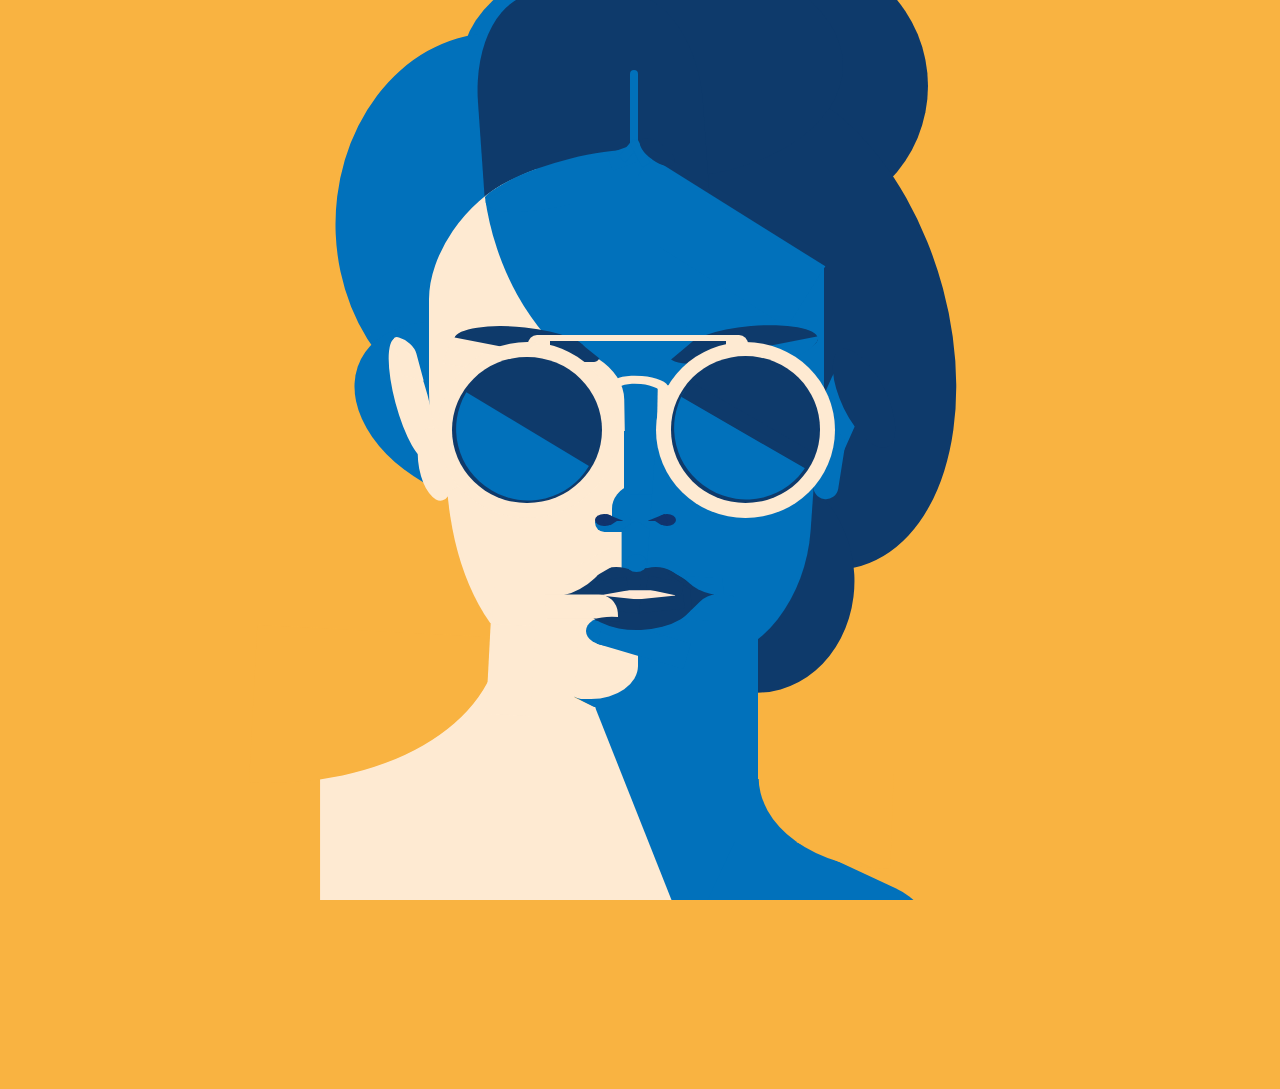
==== site/index.html @ b1893472 "refining" ====
<html>
<body>
     <script src="./main.js"></script>
</body>

<head>
    <link rel="stylesheet"  href="main.css" />
</head>
<div class="hair-1"></div>
<div class="hair-2"></div>
<div class="hair-3"></div>

<div class="face-1"></div>
<div class="face-2"></div>
<div class="face-3"></div>
<div class="face-4"></div>
<div class="face-5"></div>
<div class="face-6"></div>
<div class="face-7"></div>
<div class="face-8"></div>

<div class="ear-right"></div>
<div class="ear-left"></div>

<div class="body-1"></div>
<div class="body-2"></div>
<div class="body-3"></div>
<div class="body-4"></div>
<div class="body-5"></div>

<div class="eyebrow-right-1"></div>
<div class="eyebrow-right-2"></div>
<div class="eyebrow-left-1"></div>
<div class="eyebrow-left-2"></div>

<div class="sunglasses-center"></div>
<div class="sunglasses-top"></div>
<div class="sunglasses-right-1"></div>
<div class="sunglasses-right-2"></div>
<div class="sunglasses-left"></div>

<div class="nose-1"></div>
<div class="nose-2"></div>

<div class="mouth-1"></div>
<div class="mouth-2"></div>
<div class="mouth-3"></div>
<div class="mouth-4"></div>
<div class="mouth-5"></div>
<div class="mouth-6"></div>
---- site/main.css ----
html, body {
  width: 100%;
  height: 100%;
  background: #f9b341;
  overflow: hidden;
}
html *, body * {
  position: absolute;
  top: 0;
  right: 0;
  bottom: 0;
  left: 0;
  margin: auto;
  box-sizing: border-box;
}
html *:before, body *:before, html *:after, body *:after {
  content: "";
  position: absolute;
}
.hair-1 {
  width: 30vmin;
  height: 30vmin;
  background: #0e3a6b;
  top: -81vmin;
  left: 34vmin;
  border-radius: 50%;
}
.hair-1::before {
  width: 40vmin;
  height: 25vmin;
  background: #0171bb;
  left: -21.8vmin;
  border-radius: 50%;
}
.hair-1::after {
  width: 35vmin;
  height: 56vmin;
  background: #0e3a6b;
  top: 13.5vmin;
  left: -2.9vmin;
  transform: rotate(-13deg) skewX(2deg);
  border-radius: 50%;
}
.hair-2 {
  width: 22vmin;
  height: 25vmin;
  background: #0e3a6b;
  top: 28.8vmin;
  left: 25.8vmin;
  transform: rotate(10deg) skewX(3deg);
  border-radius: 50%;
}
.hair-2::before {
  width: 36vmin;
  height: 42.5vmin;
  background: #0171bb;
  top: -42.6vmin;
  left: -40.5vmin;
  border-radius: 50%;
}
.hair-2::after {
  width: 20vmin;
  height: 26vmin;
  background: #0171bb;
  top: -13.2vmin;
  left: -32.5vmin;
  transform: rotate(-52deg) skewX(10deg) skewY(5deg);
  border-radius: 50%;
}
.hair-3 {
  width: 40vmin;
  height: 25vmin;
  background: #0e3a6b;
  top: -85.5vmin;
  left: 5vmin;
  border-radius: 50%;
}
.hair-3::before {
  width: 25vmin;
  height: 40vmin;
  background: #0e3a6b;
  top: 4.6vmin;
  left: 0.1vmin;
  transform: skewX(4deg);
  border-radius: 30%;
}
.hair-3::after {
  width: 0.85vmin;
  height: 10vmin;
  background: #0171bb;
  top: 13vmin;
  left: 16.4vmin;
  border-radius: 1vmin;
}
.face-1 {
  width: 21.6vmin;
  height: 40vmin;
  background: #feead2;
  top: -21.5vmin;
  left: -25.2vmin;
  transform: skewY(-25deg);
  border-radius: 9vmin 50% 0 52%;
}
.face-1::before {
  width: 20vmin;
  height: 30vmin;
  background: #feead2;
  top: 31.3vmin;
  left: 3.2vmin;
  transform: skewX(4.5deg);
  border-radius: 0 0 0 100%;
}
.face-1::after {
  width: 8vmin;
  height: 10vmin;
  background: #0171bb;
  top: 54.6vmin;
  left: 16vmin;
  transform: skewY(45deg);
}
.face-2 {
  width: 27vmin;
  height: 30vmin;
  background: #0171bb;
  top: -32.6vmin;
  left: -3.9vmin;
  transform: rotate(-8deg) skewY(-5deg);
  border-radius: 0 100% 0 100%;
}
.face-2::before {
  width: 20vmin;
  height: 5vmin;
  background: #0171bb;
  top: -2vmin;
  transform: rotate(-1deg);
  border-radius: 50%;
}
.face-2::after {
  width: 3vmin;
  height: 0.5vmin;
  background: #0171bb;
  top: -0.7vmin;
  left: -0.05vmin;
  transform: rotate(-18deg);
  border-radius: 50%;
}
.face-3 {
  width: 22.3vmin;
  height: 30vmin;
  background: #0171bb;
  top: -11vmin;
  left: 18.7vmin;
  border-radius: 0 0 40% 0;
}
.face-3::before {
  width: 23vmin;
  height: 8vmin;
  background: #0171bb;
  top: -6.6vmin;
  left: -1vmin;
  transform: rotate(32deg);
}
.face-3::after {
  width: 10vmin;
  height: 10vmin;
  background: #0171bb;
  top: -10vmin;
  left: -6vmin;
}
.face-4 {
  width: 3vmin;
  height: 2vmin;
  background: #0171bb;
  top: -65vmin;
  left: -4vmin;
  transform: rotate(-20deg);
}
.face-4::before {
  width: 2.5vmin;
  height: 1vmin;
  background: #0171bb;
  left: 1.2vmin;
  transform: rotate(-30deg);
}
.face-4::after {
  width: 1vmin;
  height: 3vmin;
  background: #0171bb;
  top: -0.3vmin;
  left: 3vmin;
  transform: rotate(-8deg);
}
.face-5 {
  width: 4.5vmin;
  height: 2vmin;
  background: #0e3a6b;
  top: -66.3vmin;
  left: 3.9vmin;
  transform: rotate(35deg);
  border-radius: 50%;
}
.face-5::before {
  width: 10vmin;
  height: 17vmin;
  background: #0171bb;
  top: 30vmin;
  left: 24.8vmin;
  transform: rotate(-35deg);
}
.face-5::after {
  width: 18vmin;
  height: 24vmin;
  background: #0171bb;
  top: 20.7vmin;
  left: 25.1vmin;
  transform: rotate(-38deg) skewX(-7deg);
  border-radius: 0 0 57% 0;
}
.face-6 {
  width: 14vmin;
  height: 17vmin;
  background: #0171bb;
  top: 50vmin;
  left: 12.3vmin;
}
.face-6::before {
  width: 2vmin;
  height: 3.5vmin;
  background: #0171bb;
  top: -12.3vmin;
  left: -2.3vmin;
  transform: skewY(-15deg);
  border-radius: 2vmin 0 0 0;
}
.face-6::after {
  width: 4vmin;
  height: 2.05vmin;
  background: #0171bb;
  top: -9.45vmin;
  left: -4.2vmin;
  border-radius: 2vmin;
}
.face-7 {
  width: 6vmin;
  height: 7vmin;
  background: #feead2;
  top: 41vmin;
  left: -10vmin;
}
.face-7::before {
  width: 1.5vmin;
  height: 0.5vmin;
  background: #feead2;
  top: -10vmin;
  left: 3.35vmin;
}
.face-7::after {
  width: 7.8vmin;
  height: 5.5vmin;
  background: #feead2;
  top: 5.2vmin;
  border-radius: 0 0 67% 23%;
}
.face-8 {
  z-index: 2;
  width: 5.2vmin;
  height: 3.4vmin;
  background: #0171bb;
  top: 40.2vmin;
  left: -6.7vmin;
  border-radius: 50%;
}
.face-8::before {
  width: 10vmin;
  height: 3vmin;
  background: #0171bb;
  top: 1.6vmin;
  left: 1.4vmin;
  transform: rotate(16.5deg);
}
.face-8::after {
  width: 15.2vmin;
  height: 10vmin;
  background: #feead2;
  top: -30.5vmin;
  left: -11.1vmin;
  transform: skewX(1deg);
  border-radius: 0 65% 0 0;
}
.ear-right {
  width: 4.5vmin;
  height: 10vmin;
  background: #0171bb;
  top: -9.4vmin;
  left: 44.4vmin;
  transform: rotate(24deg);
  border-radius: 3vmin 3vmin 0 0;
}
.ear-right::before {
  width: 2.75vmin;
  height: 7.5vmin;
  background: #0171bb;
  top: 7.5vmin;
  left: 2.3vmin;
  transform: rotate(-15deg);
  border-radius: 3vmin;
}
.ear-right::after {
  width: 12vmin;
  height: 5vmin;
  background: #0e3a6b;
  top: 0.4vmin;
  left: -1.8vmin;
  transform: rotate(40deg);
  border-radius: 50%;
}
.ear-left {
  width: 3.7vmin;
  height: 14vmin;
  background: #feead2;
  top: -11.4vmin;
  left: -50.8vmin;
  transform: rotate(-15deg);
  border-radius: 50%;
}
.ear-left::before {
  width: 3.8vmin;
  height: 8.2vmin;
  background: #feead2;
  top: 10.5vmin;
  left: 0.7vmin;
  transform: rotate(4deg) skewY(-5deg);
  border-radius: 50%;
}
.ear-left::after {
  width: 2.1vmin;
  height: 4.5vmin;
  background: #feead2;
  top: 0.25vmin;
  left: 1.55vmin;
  transform: skewY(30deg);
  border-radius: 1vmin 2vmin 0 0;
}
.body-1 {
  width: 20vmin;
  height: 25vmin;
  background: #0171bb;
  top: 82vmin;
  left: 6.3vmin;
}
.body-1::before {
  width: 23vmin;
  height: 12vmin;
  background: #0171bb;
  top: 16.7vmin;
  left: 15vmin;
  transform: rotate(25deg);
  border-radius: 0 20% 0 0;
}
.body-1::after {
  width: 5vmin;
  height: 4vmin;
  background: #feead2;
  top: -1.2vmin;
  left: -3.75vmin;
  transform: rotate(26deg);
}
.body-2 {
  width: 9.8vmin;
  height: 20vmin;
  background: #feead2;
  top: 50vmin;
  left: -24vmin;
  transform: skewX(-4deg);
}
.body-2::before {
  width: 20vmin;
  height: 28vmin;
  background: #feead2;
  top: 13.55vmin;
  left: -1.35vmin;
  transform: skewX(25deg);
}
.body-2::after {
  width: 25vmin;
  height: 30vmin;
  background: #feead2;
  top: 10.8vmin;
  left: -17.6vmin;
  transform: skewX(4deg);
}
.body-3 {
  width: 27vmin;
  height: 17.5vmin;
  background: #f9b341;
  top: 57.7vmin;
  left: -59vmin;
  transform: rotate(3deg);
  border-radius: 0 0 100% 0;
}
.body-3::before {
  width: 5vmin;
  height: 10vmin;
  background: #feead2;
  top: -1.45vmin;
  left: 25.9vmin;
}
.body-4 {
  width: 10vmin;
  height: 7vmin;
  background: #0171bb;
  top: 80vmin;
  left: 25vmin;
}
.body-4::before {
  width: 15vmin;
  height: 10.5vmin;
  background: #f9b341;
  top: -0.5vmin;
  left: 5.5vmin;
  transform: skewX(-2deg);
  border-radius: 0 0 0 100%;
}
.body-5 {
  width: 80vmin;
  height: 10vmin;
  background: #f9b341;
  top: 116vmin;
}
.eyebrow-right-1 {
  width: 14.5vmin;
  height: 4vmin;
  background: #0e3a6b;
  top: -23.5vmin;
  left: 25vmin;
  transform: rotate(-5deg);
  border-radius: 50%;
}
.eyebrow-right-1::before {
  width: 5vmin;
  height: 2.5vmin;
  background: #0e3a6b;
  top: 1vmin;
  left: -2.2vmin;
  border-radius: 50%;
}
.eyebrow-right-1::after {
  width: 5vmin;
  height: 2vmin;
  background: #0171bb;
  top: 0.4vmin;
  left: -4vmin;
  transform: rotate(-35deg);
}
.eyebrow-right-2 {
  width: 14vmin;
  height: 3vmin;
  background: #0171bb;
  top: -19.6vmin;
  left: 26.4vmin;
  transform: rotate(-11deg);
  border-radius: 0 0 100% 0;
}
.eyebrow-left-1 {
  z-index: 2;
  width: 14.7vmin;
  height: 4vmin;
  background: #0e3a6b;
  top: -23.3vmin;
  left: -26.6vmin;
  transform: rotate(6deg) skewX(-10deg);
  border-radius: 50%;
}
.eyebrow-left-1::before {
  width: 3.6vmin;
  height: 2vmin;
  background: #0e3a6b;
  top: 1.55vmin;
  left: 12.6vmin;
  transform: rotate(30deg);
}
.eyebrow-left-1::after {
  width: 15vmin;
  height: 3vmin;
  background: #feead2;
  top: 2.5vmin;
  left: -0.5vmin;
  transform: rotate(5deg);
}
.eyebrow-left-2 {
  z-index: 2;
  width: 3vmin;
  height: 2vmin;
  background: #feead2;
  top: -17.2vmin;
  left: -11.9vmin;
  transform: skewY(-15deg);
}
.eyebrow-left-2::before {
  width: 3vmin;
  height: 2vmin;
  background: #feead2;
  top: -0.2vmin;
  transform: skewY(15deg);
}
.sunglasses-center {
  width: 6vmin;
  height: 1.9vmin;
  background: #feead2;
  top: -14.5vmin;
  left: 0.2vmin;
  transform: rotate(5deg);
  border-radius: 50%;
}
.sunglasses-center::before {
  width: 5vmin;
  height: 1.9vmin;
  background: #0171bb;
  top: 0.85vmin;
  left: 0.4vmin;
  transform: rotate(1deg);
  border-radius: 50%;
}
.sunglasses-center::after {
  width: 2vmin;
  height: 4vmin;
  background: #feead2;
  top: 0.8vmin;
  left: 5vmin;
  transform: rotate(-4deg);
}
.sunglasses-top {
  z-index: 2;
  width: 22vmin;
  height: 0.65vmin;
  background: #feead2;
  top: -24.9vmin;
}
.sunglasses-top::before {
  width: 2.5vmin;
  height: 1.2vmin;
  background: #feead2;
  left: -1.5vmin;
  border-radius: 1vmin 0 0 0;
}
.sunglasses-top::after {
  width: 2.5vmin;
  height: 1.2vmin;
  background: #feead2;
  left: 20.5vmin;
  border-radius: 0 1vmin 0 0;
}
.sunglasses-right-1 {
  width: 19.9vmin;
  height: 19.6vmin;
  background: #feead2;
  top: -4.5vmin;
  left: 23.5vmin;
  border-radius: 50%;
}
.sunglasses-right-1::before {
  width: 16.6vmin;
  height: 16.25vmin;
  background: #0e3a6b;
  top: 1.65vmin;
  left: 1.6vmin;
  border-radius: 50%;
}
.sunglasses-right-1::after {
  width: 15.85vmin;
  height: 7.85vmin;
  background: #0171bb;
  top: 9.1vmin;
  transform: rotate(31deg);
  border-radius: 0 0 7.85vmin 7.85vmin;
}
.sunglasses-right-2 {
  width: 16vmin;
  height: 2vmin;
  background: #0e3a6b;
  top: -5.5vmin;
  left: 23.9vmin;
  transform: rotate(30deg);
  border-radius: 1vmin 1vmin 0 0;
}
.sunglasses-left {
  z-index: 2;
  width: 19.9vmin;
  height: 19.6vmin;
  background: #feead2;
  top: -4.4vmin;
  left: -25vmin;
  border-radius: 50%;
}
.sunglasses-left::before {
  width: 16.6vmin;
  height: 16.25vmin;
  background: #0e3a6b;
  top: 1.65vmin;
  left: 1.6vmin;
  border-radius: 50%;
}
.sunglasses-left::after {
  width: 15.85vmin;
  height: 7.85vmin;
  background: #0171bb;
  top: 9.1vmin;
  transform: rotate(31deg);
  border-radius: 0 0 7.85vmin 7.85vmin;
}
.nose-1 {
  width: 2.1vmin;
  height: 1.4vmin;
  background: #10336d;
  top: 15.6vmin;
  left: -7.9vmin;
  border-radius: 50%;
}
.nose-1::before {
  width: 2vmin;
  height: 1vmin;
  background: #10336d;
  top: 0.35vmin;
  left: 1vmin;
  transform: rotate(22deg);
}
.nose-1::after {
  width: 2vmin;
  height: 1vmin;
  background: #0171bb;
  top: 0.8vmin;
  left: 1.65vmin;
  transform: skewX(-57deg);
}
.nose-2 {
  width: 2.1vmin;
  height: 1.4vmin;
  background: #10336d;
  top: 15.6vmin;
  left: 6vmin;
  border-radius: 50%;
}
.nose-2::before {
  width: 2vmin;
  height: 1vmin;
  background: #10336d;
  top: 0.35vmin;
  left: -0.9vmin;
  transform: rotate(-22deg);
}
.nose-2::after {
  width: 2vmin;
  height: 1vmin;
  background: #0171bb;
  top: 0.8vmin;
  left: -1.5vmin;
  transform: skewX(57deg);
}
.mouth-1 {
  z-index: 2;
  width: 12.5vmin;
  height: 6.9vmin;
  background: #0e3a6b;
  top: 33.2vmin;
  left: -0.1vmin;
  transform: rotate(-2deg);
  border-radius: 50%;
}
.mouth-1::before {
  width: 2.5vmin;
  height: 3vmin;
  background: #0e3a6b;
  top: 1.9vmin;
  left: 12vmin;
}
.mouth-1::after {
  width: 5vmin;
  height: 3vmin;
  background: #0e3a6b;
  top: 0.8vmin;
  left: -2.4vmin;
}
.mouth-2 {
  z-index: 2;
  width: 4.7vmin;
  height: 3vmin;
  background: #0e3a6b;
  top: 28.9vmin;
  left: 4vmin;
  transform: skewX(10deg);
  border-radius: 50%;
}
.mouth-2::before {
  width: 5vmin;
  height: 3vmin;
  background: #0e3a6b;
  left: -4.6vmin;
  border-radius: 50%;
}
.mouth-2::after {
  width: 3vmin;
  height: 0.5vmin;
  background: #0e3a6b;
  top: 1.1vmin;
  left: 3.3vmin;
  transform: rotate(40deg);
  border-radius: 50% 0 0 0;
}
.mouth-3 {
  z-index: 2;
  width: 2.4vmin;
  height: 2vmin;
  background: #0171bb;
  top: 25.1vmin;
  left: -0.75vmin;
  border-radius: 50%;
}
.mouth-3::before {
  width: 9vmin;
  height: 4.5vmin;
  background: #feead2;
  top: 0.1vmin;
  left: -11.55vmin;
  transform: skewX(-20deg);
  border-radius: 0 0 10vmin 0;
}
.mouth-3::after {
  width: 4vmin;
  height: 2vmin;
  background: #feead2;
  top: 0.2vmin;
  left: -5.25vmin;
  transform: rotate(-30deg);
}
.mouth-4 {
  z-index: 2;
  width: 4vmin;
  height: 2vmin;
  background: #0171bb;
  top: 30.25vmin;
  left: 14.5vmin;
  transform: skewX(10deg) rotate(3deg);
  border-radius: 0 0 0 100%;
}
.mouth-4::before {
  width: 3vmin;
  height: 3vmin;
  background: #0171bb;
  top: 1.9vmin;
  left: 0.55vmin;
  transform: skewX(-45deg) skewY(-5deg) rotate(4deg);
  border-radius: 30% 0 0 0;
}
.mouth-4::after {
  width: 8.6vmin;
  height: 1vmin;
  background: #ffe8d4;
  top: 1.9vmin;
  left: -10vmin;
  transform: rotate(-3deg);
}
.mouth-5 {
  z-index: 2;
  width: 4vmin;
  height: 1.5vmin;
  background: #0e3a6b;
  top: 30.1vmin;
  left: 5.5vmin;
  transform: rotate(12deg);
}
.mouth-5::before {
  width: 4vmin;
  height: 1.5vmin;
  background: #0e3a6b;
  top: 1.35vmin;
  left: -6vmin;
  transform: rotate(-22deg);
  border-radius: 30% 0 0 0;
}
.mouth-5::after {
  width: 5.4vmin;
  height: 1.5vmin;
  background: #0e3a6b;
  top: 2.15vmin;
  left: -0.9vmin;
  transform: rotate(-18deg);
}
.mouth-6 {
  z-index: 2;
  width: 5.5vmin;
  height: 1.5vmin;
  background: #0e3a6b;
  top: 34.1vmin;
  left: -5.7vmin;
  transform: rotate(6deg);
}
.mouth-6::before {
  width: 8vmin;
  height: 2.7vmin;
  background: #feead2;
  top: 0.15vmin;
  left: -4.9vmin;
  transform: rotate(-6deg) skewX(3deg);
  border-radius: 0 2vmin 0 0;
}
.mouth-6::after {
  width: 2.7vmin;
  height: 0.6vmin;
  background: #0e3a6b;
  top: 2.2vmin;
  left: 0.8vmin;
  transform: rotate(-2.5deg);
  border-radius: 100% 0 0 0;
}
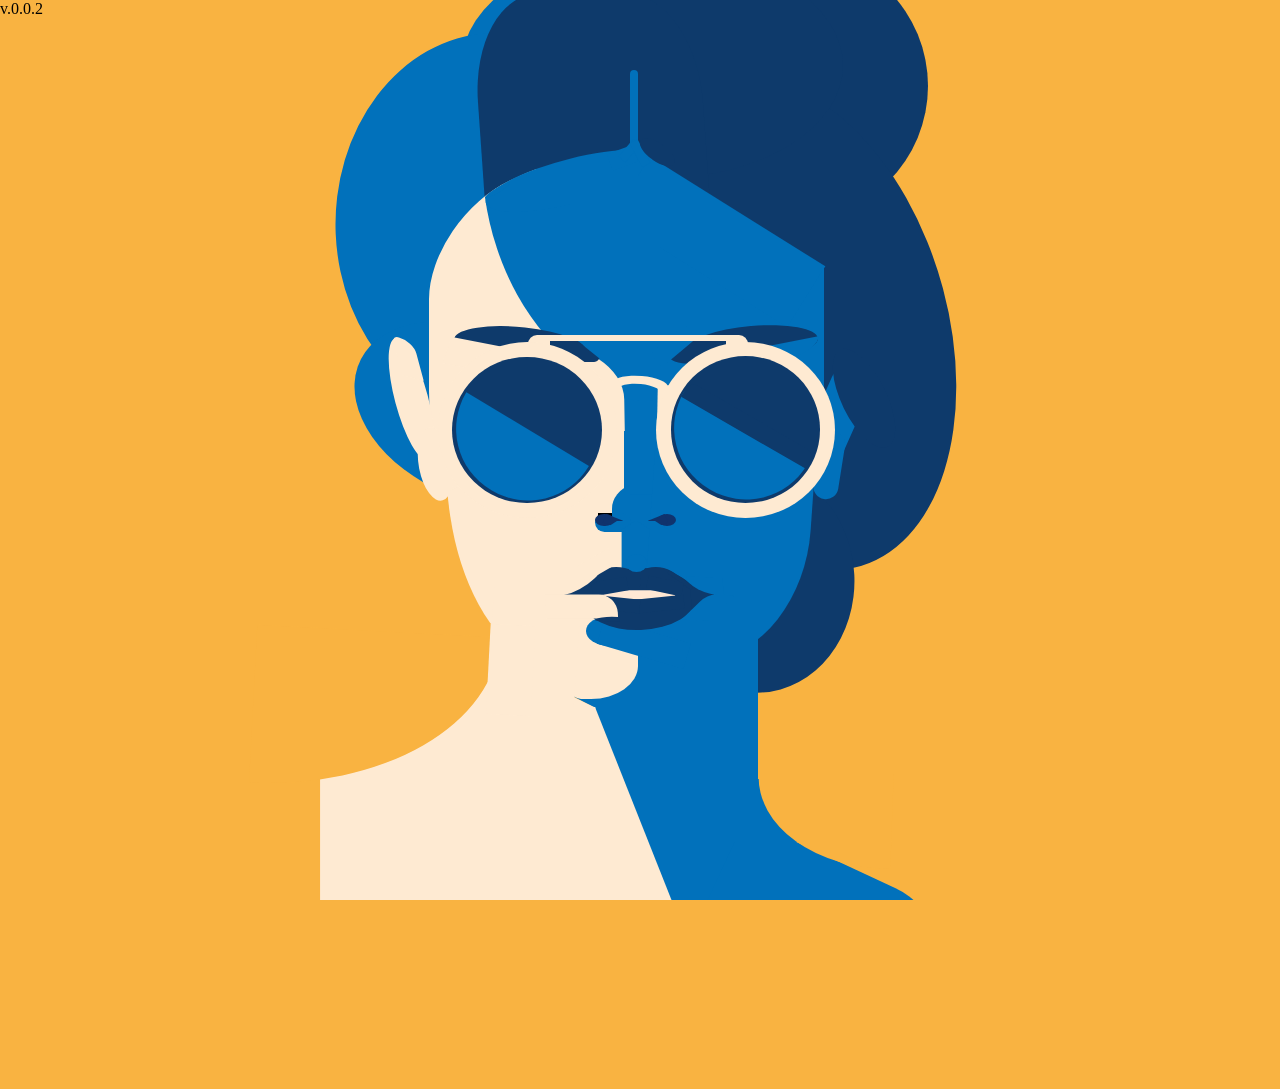
==== commit 11a6b2ba: "add version" ====
--- a/site/index.html
+++ b/site/index.html
@@ -6,6 +6,7 @@
 <head>
     <link rel="stylesheet"  href="main.css" />
 </head>
+v.0.0.2
 <div class="hair-1"></div>
 <div class="hair-2"></div>
 <div class="hair-3"></div>
--- a/site/main.css
+++ b/site/main.css
@@ -250,7 +250,7 @@
 .face-7::before {
   width: 1.5vmin;
   height: 0.5vmin;
-  background: #feead2;
+  background: #000;
   top: -10vmin;
   left: 3.35vmin;
 }
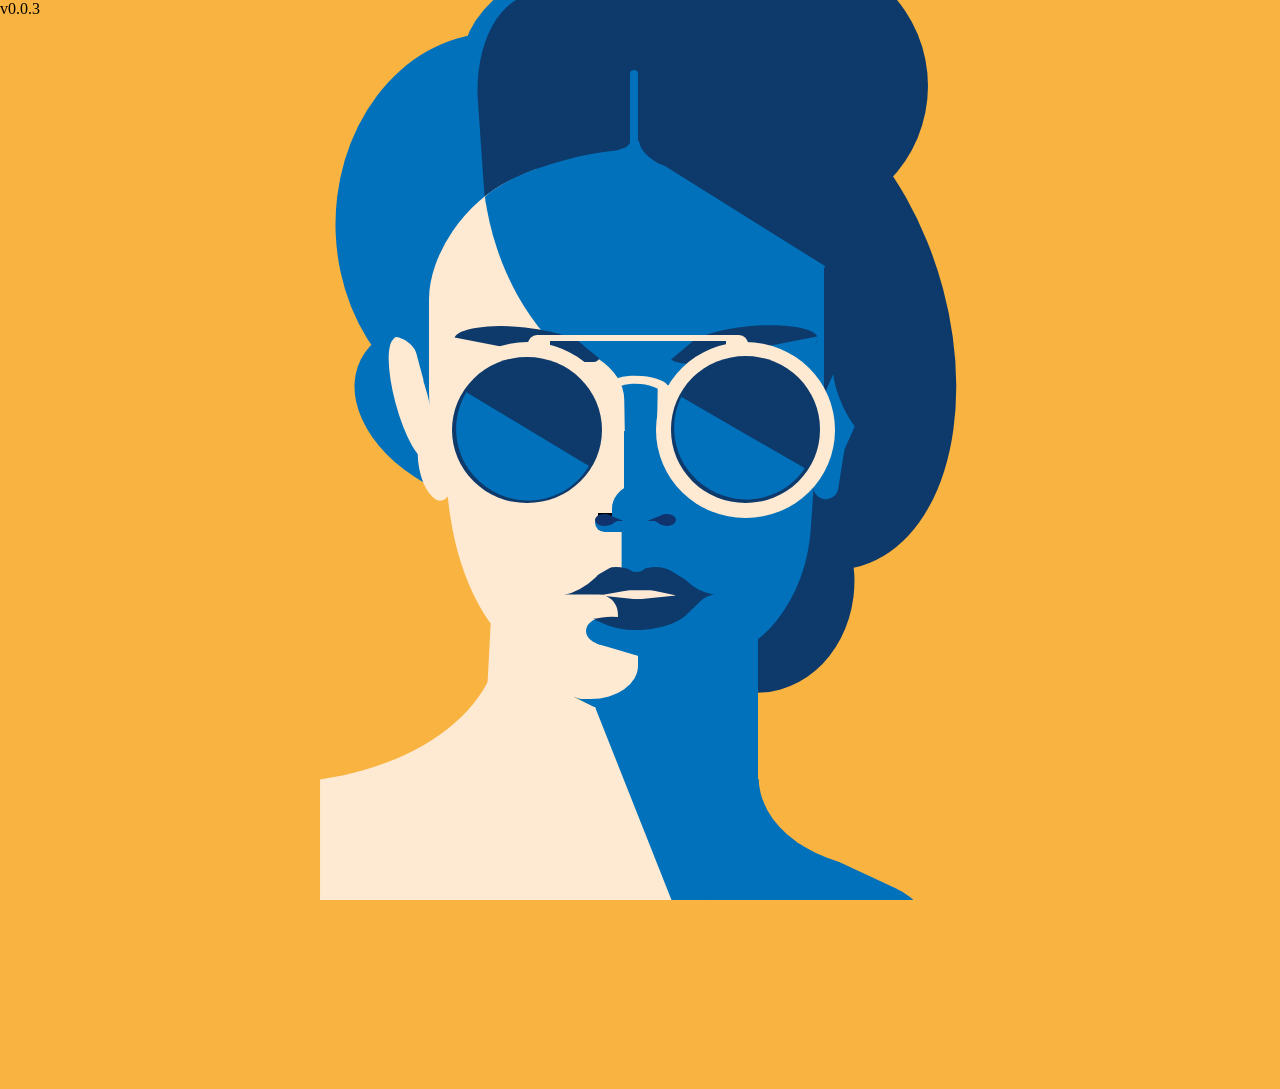
==== commit 7a4afcbf: "add version" ====
--- a/site/index.html
+++ b/site/index.html
@@ -6,7 +6,7 @@
 <head>
     <link rel="stylesheet"  href="main.css" />
 </head>
-v.0.0.2
+v0.0.3
 <div class="hair-1"></div>
 <div class="hair-2"></div>
 <div class="hair-3"></div>
